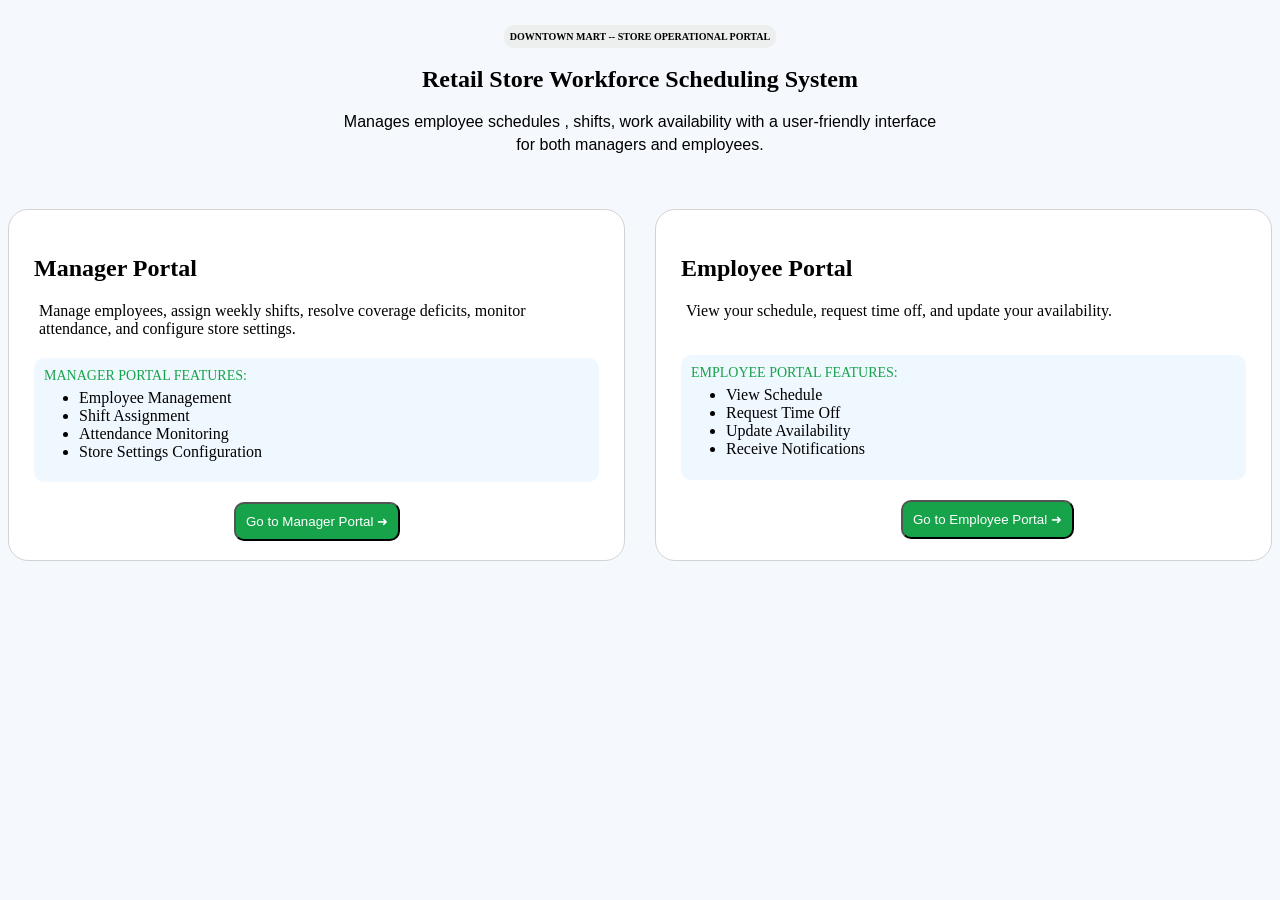
==== index.html @ 205e2f03 "Landing Page Done" ====
<!DOCTYPE html>
<html lang="en">
<head>
    <meta charset="UTF-8">
    <meta name="viewport" content="width=device-width, initial-scale=1.0">
    <title>Retail Shop-Status </title>
    <link rel="stylesheet" href="style.css">
</head>
<body>
    <div class="RoleSection">
        <h5>DOWNTOWN MART -- STORE OPERATIONAL PORTAL</h5>
        <h2>Retail Store Workforce Scheduling System</h2>
        <p>Manages employee schedules , shifts, work availability with a user-friendly interface</p>
        <p>           for both managers and employees.          </p>

    </div>
    <div class="roles">
    <section class="manager">
        <h2>Manager Portal</h2>
        <p>Manage employees, assign weekly shifts, resolve coverage deficits, monitor attendance, and configure store settings.</p>
        <div class="box1">
            <p class="m1">MANAGER PORTAL FEATURES:</p>
            <ul>
                <li>Employee Management</li>
                <li>Shift Assignment</li>
                <li>Attendance Monitoring</li>
                <li>Store Settings Configuration</li>
        </div>
        <button class="btn1"href='manager.html'">Go to Manager Portal ➜</button>
    </section>  
    <section class="employee">
        <h2>Employee Portal</h2>
        <p>View your schedule, request time off, and update your availability.</p>
        <div class="box2">
            <p class="m2">EMPLOYEE PORTAL FEATURES:</p>
            <ul>
                <li>View Schedule</li>
                <li>Request Time Off</li>
                <li>Update Availability</li>
                <li>Receive Notifications</li>
                 </div>
            </ul>
        <button class="btn2" href='employee.html'">Go to Employee Portal ➜</button>
    </section>  
   
</body>
</html>
---- style.css ----
body{
    background-color: rgb(245, 249, 253);
}

.RoleSection{
    text-align: center;
}

.RoleSection h5{
    font-size:10px;
    display: inline-block;
    background-color:  #ecefed;
    padding: 6px
    
}

.RoleSection h5{
    border-radius: 10px;
}

.RoleSection h2{
    margin-top: 2px;
    font-family: tahoma;
}

.RoleSection p{
    font-size: 16px;
    font-family: arial;
    margin-top: 2px;
}

.roles {
    display: flex;
    justify-content: center;
    gap: 30px;
}

.manager,
.employee {
    margin-top: 50px;
    height: 300px;
    width: 600px;
    padding: 25px;
    background-color: white;
    border: 1px solid lightgray;
    border-radius: 20px;
    text-align: left;
}

.box1{
    background-color:aliceblue;
    padding: 5px;
    margin-top: 20px;
    margin-bottom: 20px;
    border-radius: 10px;

}

.box1 ul{
    margin-top: 0px;
}
p{
    margin:5px;
}

.btn1{
    background-color: #16A34A;
    padding: 10px;
    border-radius: 10px;
    text-decoration: none;
    color: white;
    margin-left: 200px;
    
    
}

.btn1:hover{
    background-color: #15803D;
    color: white;
}
.btn1{
    align-items: center;
}

.m1{
    font-family:poppins;
    color:#16A34A;
    font-size: 14px;
}



.box2{
    background-color:aliceblue;
    height: 115px;
    padding: 5px;
    margin-top: 35px;
    margin-bottom: 20px;
    border-radius: 10px;

}

.box2 ul{
    margin-top: 0px;
}
p{
    margin:5px;
}

.btn2{
    background-color: #16A34A;
    padding: 10px;
    border-radius: 10px;
    text-decoration: none;
    color: white;
    margin-left: 220px;
    
}

.btn2:hover{
    background-color:#15803D;
    color: white;
}
.btn2{
    align-items: center;
}

.m2{
    font-family:poppins;
    color:#16A34A;
    font-size: 14px;
    
}

/* END OF USER LANDING PAGE */
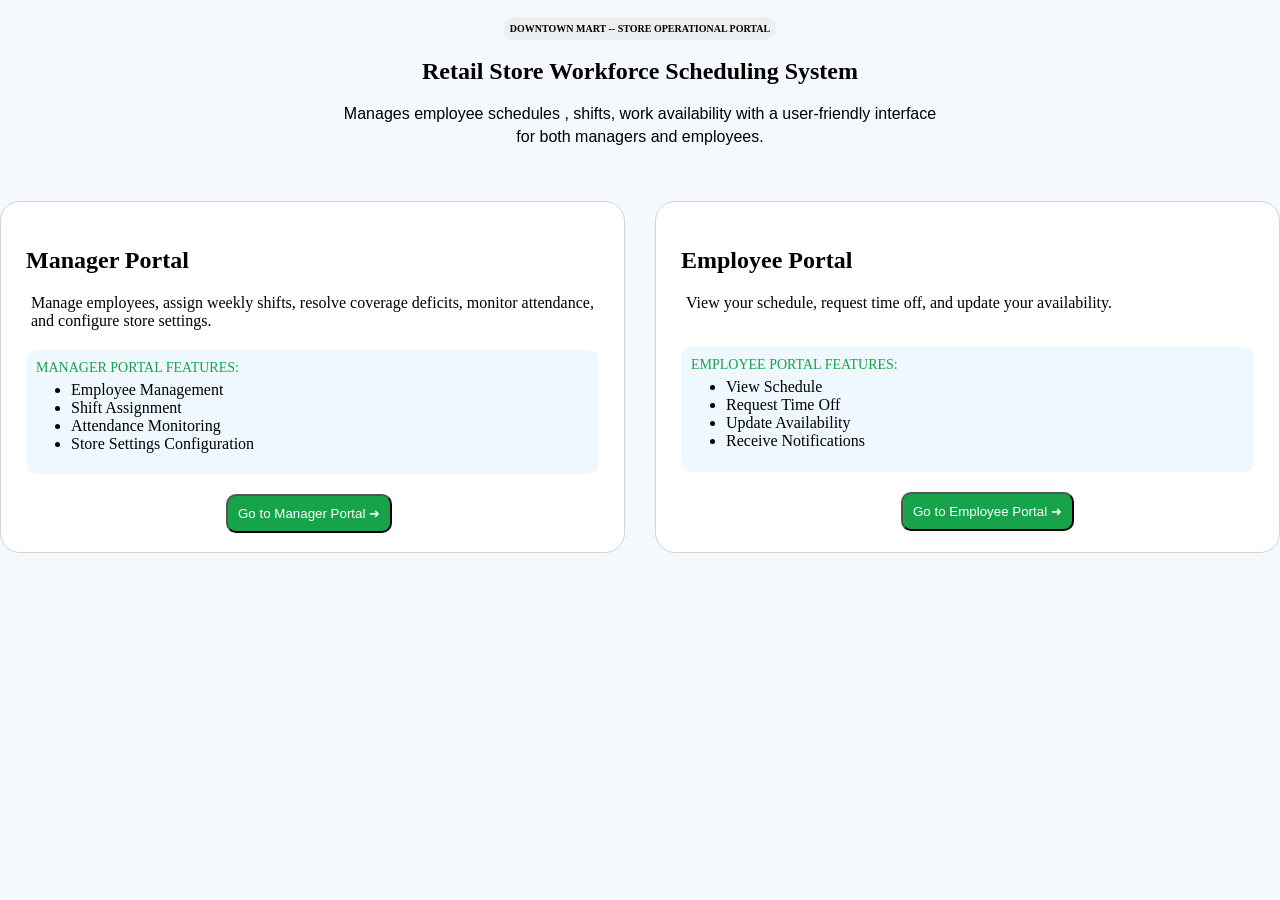
==== commit af10cc30: "Made the Skeloton of Manager's Dashboard using  HTML" ====
--- a/index.html
+++ b/index.html
@@ -26,8 +26,9 @@
                 <li>Attendance Monitoring</li>
                 <li>Store Settings Configuration</li>
         </div>
-        <button class="btn1"href='manager.html'">Go to Manager Portal ➜</button>
-    </section>  
+<button class="btn1" onclick="window.location.href='mlogin.html'">
+    Go to Manager Portal ➜
+</button>    </section>  
     <section class="employee">
         <h2>Employee Portal</h2>
         <p>View your schedule, request time off, and update your availability.</p>
@@ -40,8 +41,9 @@
                 <li>Receive Notifications</li>
                  </div>
             </ul>
-        <button class="btn2" href='employee.html'">Go to Employee Portal ➜</button>
-    </section>  
+        <button class="btn2" onclick="window.location.href='elogin.html'">
+    Go to Employee Portal ➜
+</button>    </section>  
    
 </body>
 </html>
--- a/style.css
+++ b/style.css
@@ -136,3 +136,134 @@
 
 
 
+/* EMPLOYEE DASHBOARD STYLES */
+
+body {
+    margin: 0;
+    padding: 0;
+}
+
+.nav ul {
+    list-style-type: none;
+    background-color: #16A34A;
+    padding: 0;
+    margin: 0;
+    display: flex;
+    justify-content: space-evenly;
+    align-items: center;
+}
+
+.nav a {
+    text-decoration: none;
+    color: white;
+    padding: 15px;
+    display: block;
+    text-align: center;
+}
+
+.nav a:hover {
+    background-color: #12863d;
+}
+
+.nav li{
+    font-family: Georgia, 'Times New Roman', Times, serif;
+    font-size: medium;
+    font-weight: 200;
+}
+
+.employee-count {
+    margin-top: 50px;
+    width: 300px;
+    padding: 25px;
+    background-color: white;
+    border: 1px solid lightgray;
+    border-radius: 20px;
+}
+
+.employee-count p {
+    margin: 0;
+}
+
+.employee-count h3 {
+    margin: 10px 0 0 0;
+}
+
+
+.Schedule {
+    margin-top: 50px;
+    width: 300px;
+    padding: 25px;
+    background-color: white;
+    border: 1px solid lightgray;
+    border-radius: 20px;
+    ;
+}
+
+.Schedule p {
+    margin: 0;
+}
+
+.Schedule h3 {
+    margin: 10px 0 0 0;
+}
+
+
+.Present {
+    margin-top: 50px;
+    width: 300px;
+    padding: 25px;
+    background-color: white;
+    border: 1px solid lightgray;
+    border-radius: 20px;
+}
+
+.Present p {
+    margin: 0;
+}
+
+.Present h3 {
+    margin: 10px 0 0 0;
+}
+
+
+
+.req {
+    margin-top: 50px;
+    width: 300px;
+    padding: 25px;
+    background-color: white;
+    border: 1px solid lightgray;
+    border-radius: 20px;
+}
+
+.req p {
+    margin: 0;
+}
+
+.req h3 {
+    margin: 10px 0 0 0;
+}
+
+
+.top{
+    display: flex;
+    justify-content: center;
+    gap: 100px;
+    margin: -20px;
+}
+
+.bottom{
+    display: flex;
+    justify-content: center;
+    gap: 100px;
+}
+
+.ts{
+    width: 700px;
+    padding: 50px;
+    background-color: white;
+    border: 1px solid lightgray;
+    border-radius: 20px;
+    display: block;
+    margin: 50px auto; 
+}
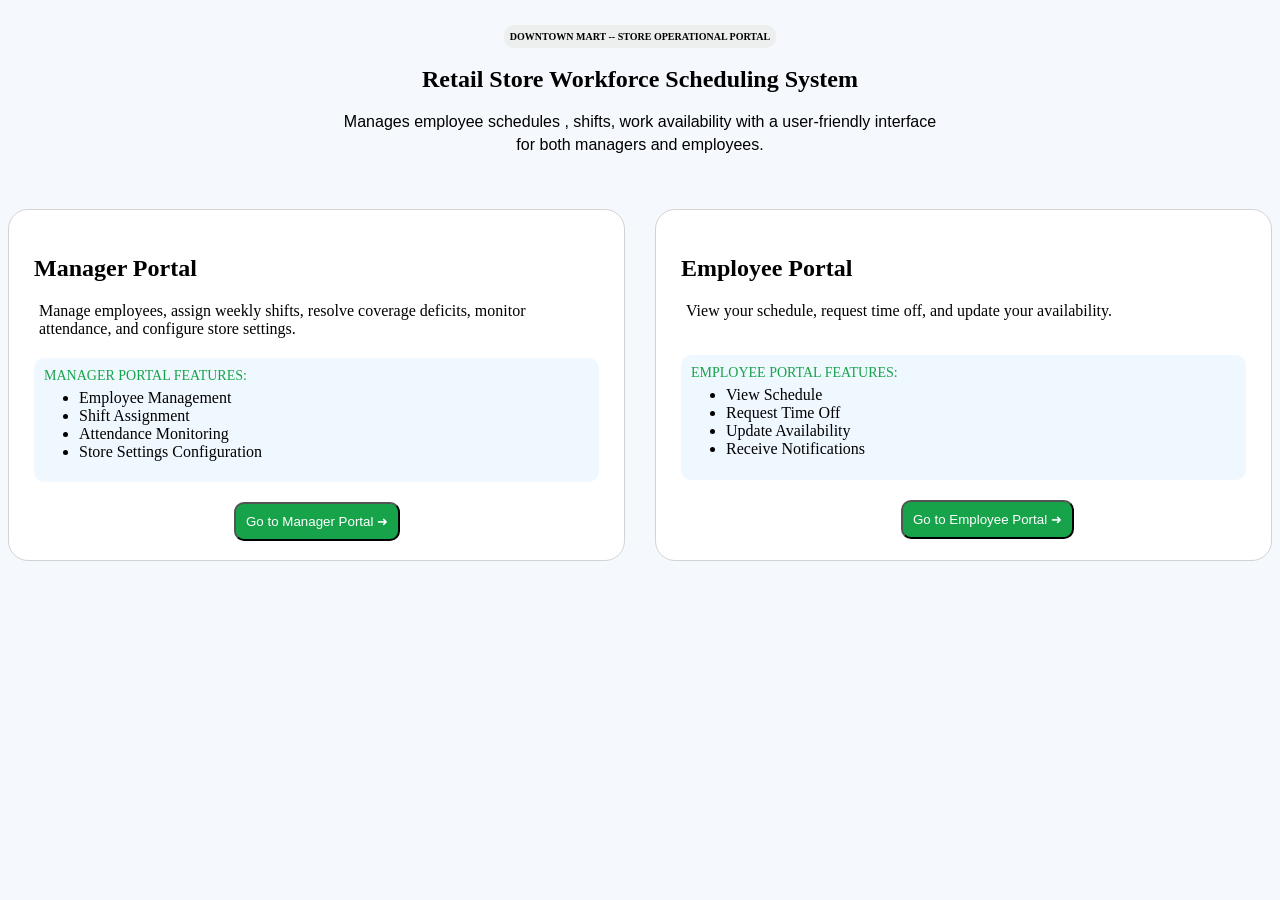
==== commit c88b2538: "Made the Skeleton of Manager's Dashboard using HTML" ====
--- a/index.html
+++ b/index.html
@@ -39,8 +39,9 @@
                 <li>Request Time Off</li>
                 <li>Update Availability</li>
                 <li>Receive Notifications</li>
-                 </div>
+                
             </ul>
+             </div>
         <button class="btn2" onclick="window.location.href='elogin.html'">
     Go to Employee Portal ➜
 </button>    </section>  
--- a/style.css
+++ b/style.css
@@ -11,7 +11,7 @@
     display: inline-block;
     background-color:  #ecefed;
     padding: 6px
-    
+
 }
 
 .RoleSection h5{
@@ -70,8 +70,8 @@
     text-decoration: none;
     color: white;
     margin-left: 200px;
-    
-    
+
+
 }
 
 .btn1:hover{
@@ -114,7 +114,7 @@
     text-decoration: none;
     color: white;
     margin-left: 220px;
-    
+
 }
 
 .btn2:hover{
@@ -129,141 +129,5 @@
     font-family:poppins;
     color:#16A34A;
     font-size: 14px;
-    
-}
 
-/* END OF USER LANDING PAGE */
-
-
-
-/* EMPLOYEE DASHBOARD STYLES */
-
-body {
-    margin: 0;
-    padding: 0;
-}
-
-.nav ul {
-    list-style-type: none;
-    background-color: #16A34A;
-    padding: 0;
-    margin: 0;
-    display: flex;
-    justify-content: space-evenly;
-    align-items: center;
-}
-
-.nav a {
-    text-decoration: none;
-    color: white;
-    padding: 15px;
-    display: block;
-    text-align: center;
-}
-
-.nav a:hover {
-    background-color: #12863d;
-}
-
-.nav li{
-    font-family: Georgia, 'Times New Roman', Times, serif;
-    font-size: medium;
-    font-weight: 200;
-}
-
-.employee-count {
-    margin-top: 50px;
-    width: 300px;
-    padding: 25px;
-    background-color: white;
-    border: 1px solid lightgray;
-    border-radius: 20px;
-}
-
-.employee-count p {
-    margin: 0;
-}
-
-.employee-count h3 {
-    margin: 10px 0 0 0;
-}
-
-
-.Schedule {
-    margin-top: 50px;
-    width: 300px;
-    padding: 25px;
-    background-color: white;
-    border: 1px solid lightgray;
-    border-radius: 20px;
-    ;
-}
-
-.Schedule p {
-    margin: 0;
-}
-
-.Schedule h3 {
-    margin: 10px 0 0 0;
-}
-
-
-.Present {
-    margin-top: 50px;
-    width: 300px;
-    padding: 25px;
-    background-color: white;
-    border: 1px solid lightgray;
-    border-radius: 20px;
-}
-
-.Present p {
-    margin: 0;
-}
-
-.Present h3 {
-    margin: 10px 0 0 0;
-}
-
-
-
-.req {
-    margin-top: 50px;
-    width: 300px;
-    padding: 25px;
-    background-color: white;
-    border: 1px solid lightgray;
-    border-radius: 20px;
-}
-
-.req p {
-    margin: 0;
-}
-
-.req h3 {
-    margin: 10px 0 0 0;
-}
-
-
-.top{
-    display: flex;
-    justify-content: center;
-    gap: 100px;
-    margin: -20px;
-}
-
-.bottom{
-    display: flex;
-    justify-content: center;
-    gap: 100px;
-}
-
-.ts{
-    width: 700px;
-    padding: 50px;
-    background-color: white;
-    border: 1px solid lightgray;
-    border-radius: 20px;
-    display: block;
-    margin: 50px auto; 
-}
+}
